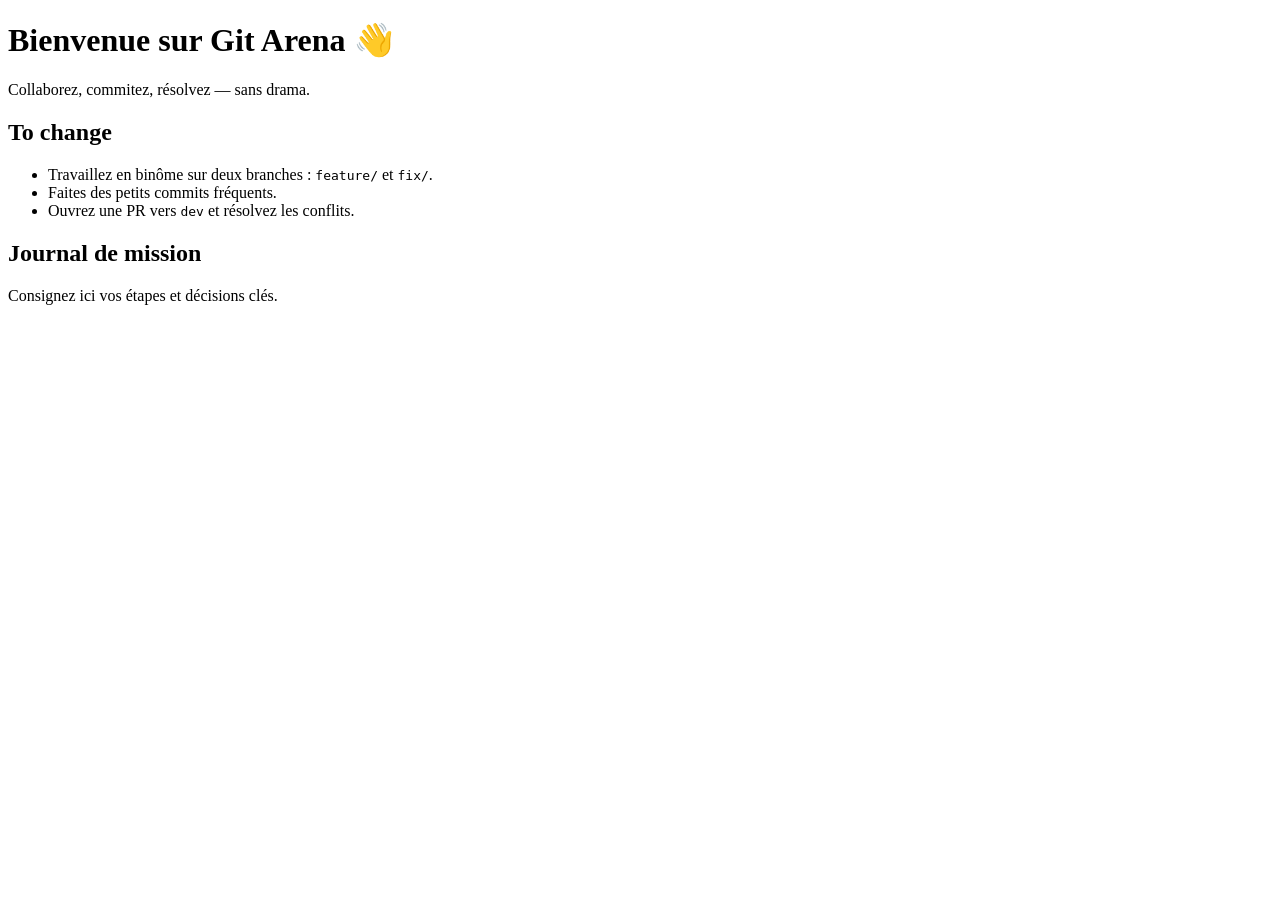
==== index.html @ 763cc0e9 "changes in html" ====
<!doctype html>
<html lang="fr">
  <head>
    <meta charset="utf-8">
    <title>Git Arena — Page d’accueil</title>
    <meta name="viewport" content="width=device-width, initial-scale=1">
    <link rel="stylesheet" href="./style.css">
  </head>
  <body>
    <header>
      <!-- ⚠️ Conflit facile : beaucoup vont modifier cette ligne -->
      <h1>Bienvenue sur Git Arena 👋</h1>
      <p class="tagline">Collaborez, commitez, résolvez — sans drama.</p>
    </header>
    <main>
      <section>
        <h2>To change</h2>
        <ul>
          <li>Travaillez en binôme sur deux branches : <code>feature/</code> et <code>fix/</code>.</li>
          <li>Faites des petits commits fréquents.</li>
          <li>Ouvrez une PR vers <code>dev</code> et résolvez les conflits.</li>
        </ul>
      </section>
      <section>
        <h2>Journal de mission</h2>
        <p>Consignez ici vos étapes et décisions clés.</p>
        <pre id="log"></pre>
      </section>
    </main>
    <script src="./app.js"></script>
  </body>
</html>
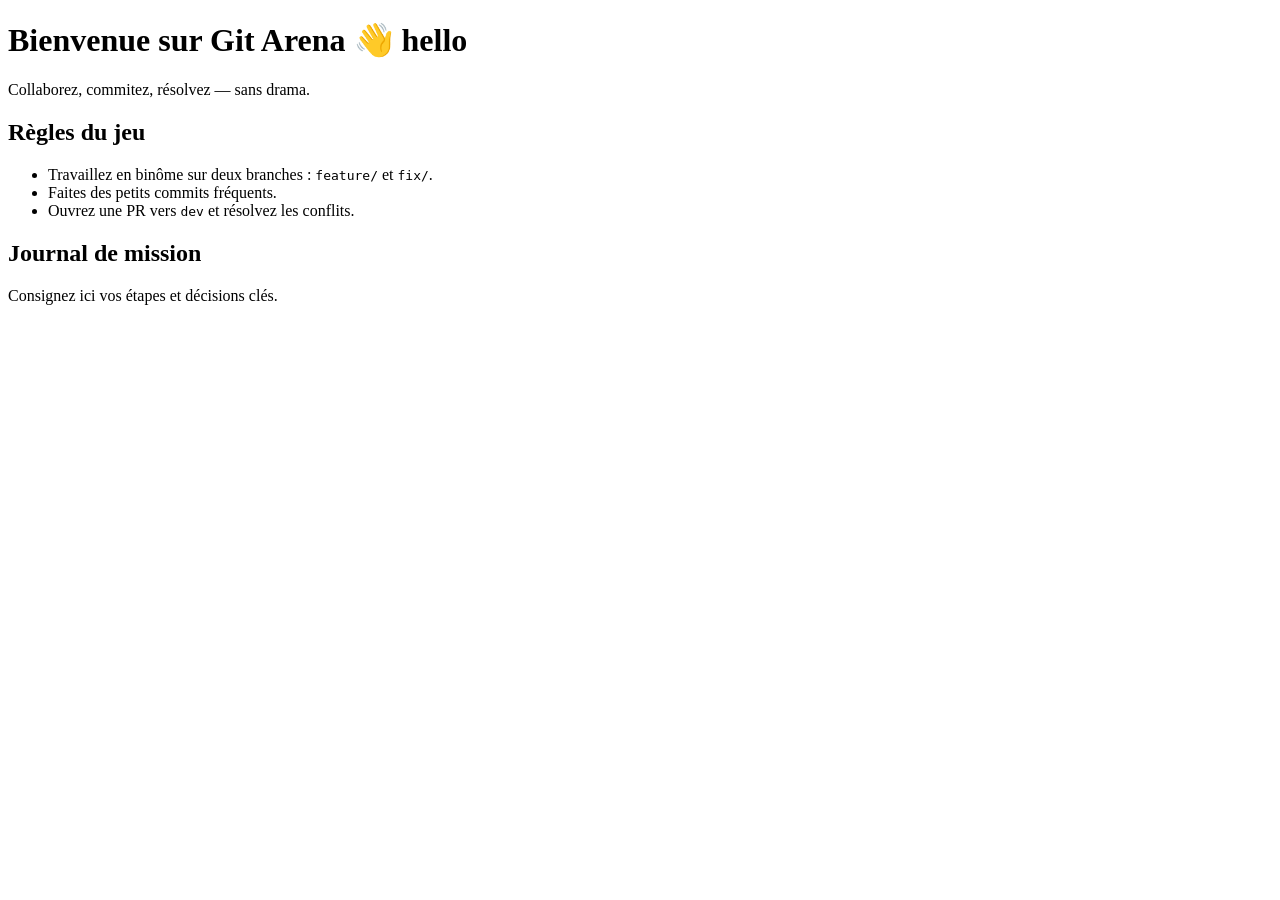
==== commit 3d831115: "prachi" ====
--- a/index.html
+++ b/index.html
@@ -9,12 +9,12 @@
   <body>
     <header>
       <!-- ⚠️ Conflit facile : beaucoup vont modifier cette ligne -->
-      <h1>Bienvenue sur Git Arena 👋</h1>
+      <h1>Bienvenue sur Git Arena 👋 hello</h1>
       <p class="tagline">Collaborez, commitez, résolvez — sans drama.</p>
     </header>
     <main>
       <section>
-        <h2>To change</h2>
+        <h2>Règles du jeu</h2>
         <ul>
           <li>Travaillez en binôme sur deux branches : <code>feature/</code> et <code>fix/</code>.</li>
           <li>Faites des petits commits fréquents.</li>
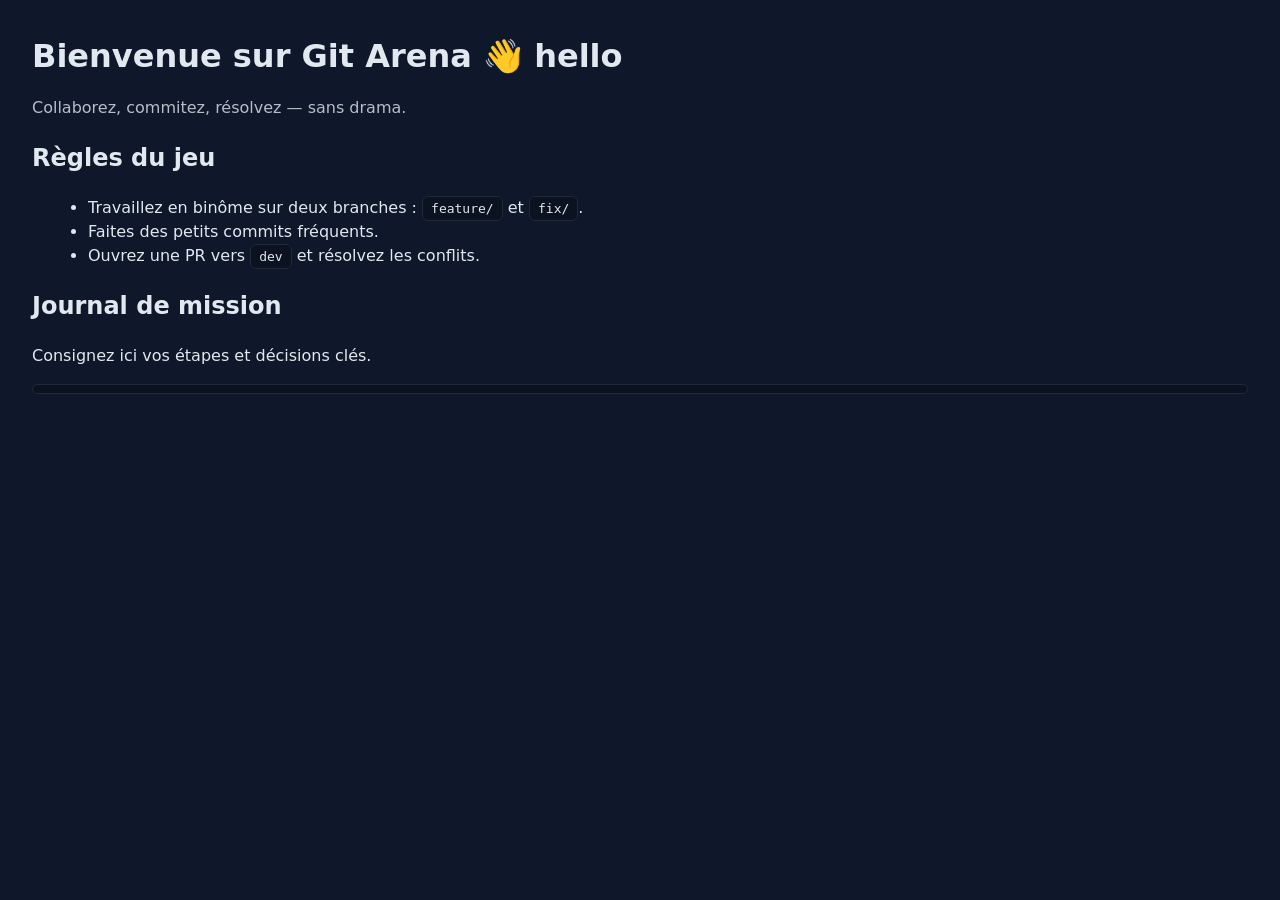
==== commit 819b346b: "second commit" ====
--- a/index.html
+++ b/index.html
@@ -10,7 +10,7 @@
     <header>
       <!-- ⚠️ Conflit facile : beaucoup vont modifier cette ligne -->
       <h1>Bienvenue sur Git Arena 👋 hello</h1>
-      <p class="tagline">Collaborez, commitez, résolvez — sans drama.</p>
+      <p class="tagline parat-text">Collaborez, commitez, résolvez — sans drama.</p>
     </header>
     <main>
       <section>
--- a/style.css
+++ b/style.css
@@ -0,0 +1,10 @@
+*{box-sizing:border-box}body{font-family:system-ui,Segoe UI,Roboto,Arial,sans-serif;line-height:1.5;margin:0;padding:2rem;background:#0f172a;color:#e2e8f0}
+header{margin-bottom:1.25rem}
+h1{margin:0 0 .25rem 0}
+.tagline{opacity:.8}
+code,pre{background:#0b1220;border:1px solid #1f2937;padding:.25rem .5rem;border-radius:.375rem}
+ul{margin:.5rem 0 0 1rem}
+
+.para-text{
+    font-size: 24px;
+}
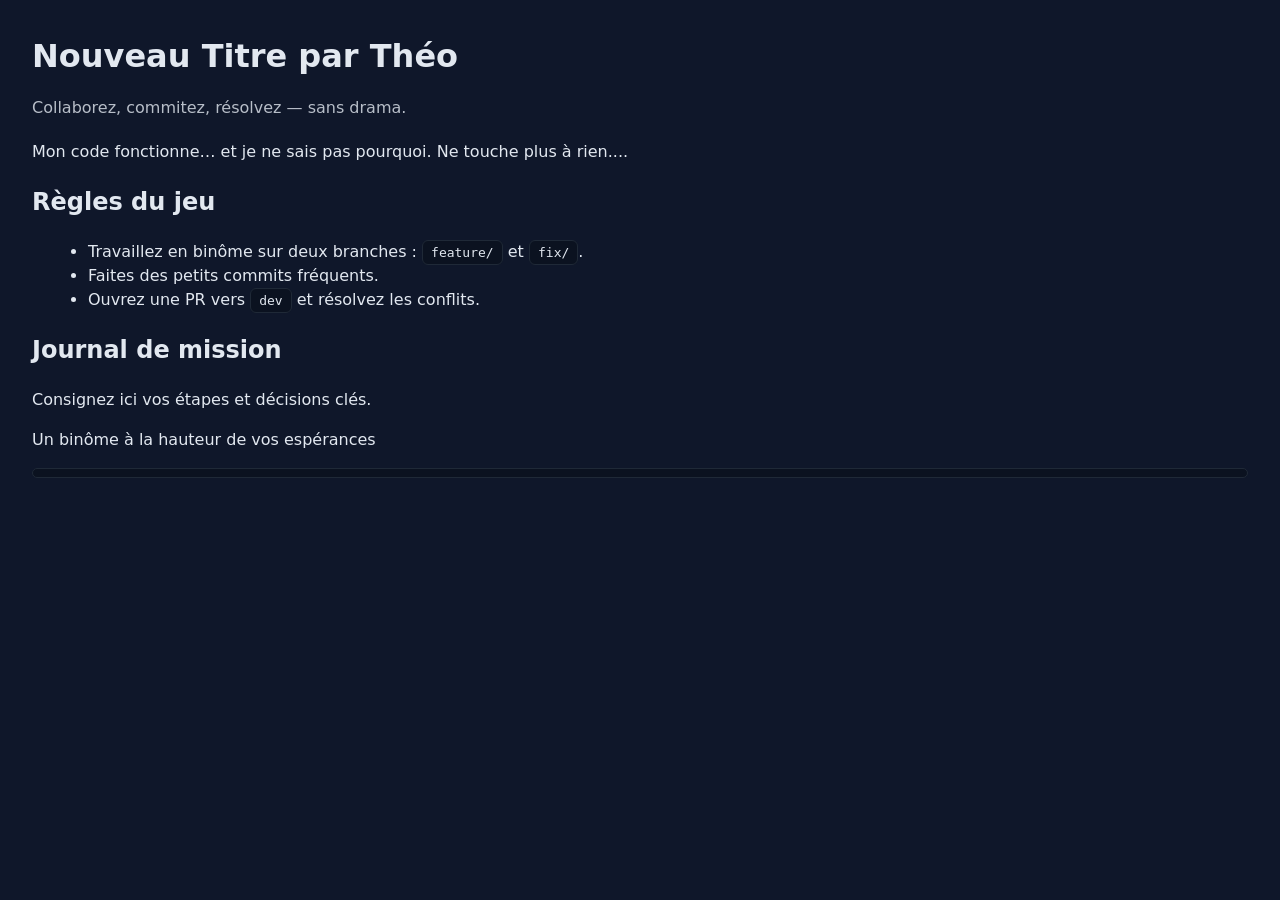
==== commit b0f12817: "Merge pull request #1 from T2O-404/main fix: Adjust homepage content and update CHANGELOG" ====
--- a/index.html
+++ b/index.html
@@ -2,17 +2,18 @@
 <html lang="fr">
   <head>
     <meta charset="utf-8">
-    <title>Git Arena — Page d’accueil</title>
+    <title>Git Arena — Théo & Hugo dans l'arène</title>
     <meta name="viewport" content="width=device-width, initial-scale=1">
     <link rel="stylesheet" href="./style.css">
   </head>
   <body>
     <header>
       <!-- ⚠️ Conflit facile : beaucoup vont modifier cette ligne -->
-      <h1>Bienvenue sur Git Arena 👋 hello</h1>
-      <p class="tagline parat-text">Collaborez, commitez, résolvez — sans drama.</p>
+      <h1>Nouveau Titre par Théo</h1>
+      <p class="tagline">Collaborez, commitez, résolvez — sans drama.</p>
     </header>
     <main>
+        <p>Mon code fonctionne… et je ne sais pas pourquoi. Ne touche plus à rien....</p>
       <section>
         <h2>Règles du jeu</h2>
         <ul>
@@ -24,6 +25,7 @@
       <section>
         <h2>Journal de mission</h2>
         <p>Consignez ici vos étapes et décisions clés.</p>
+        <p>Un binôme à la hauteur de vos espérances</p>
         <pre id="log"></pre>
       </section>
     </main>
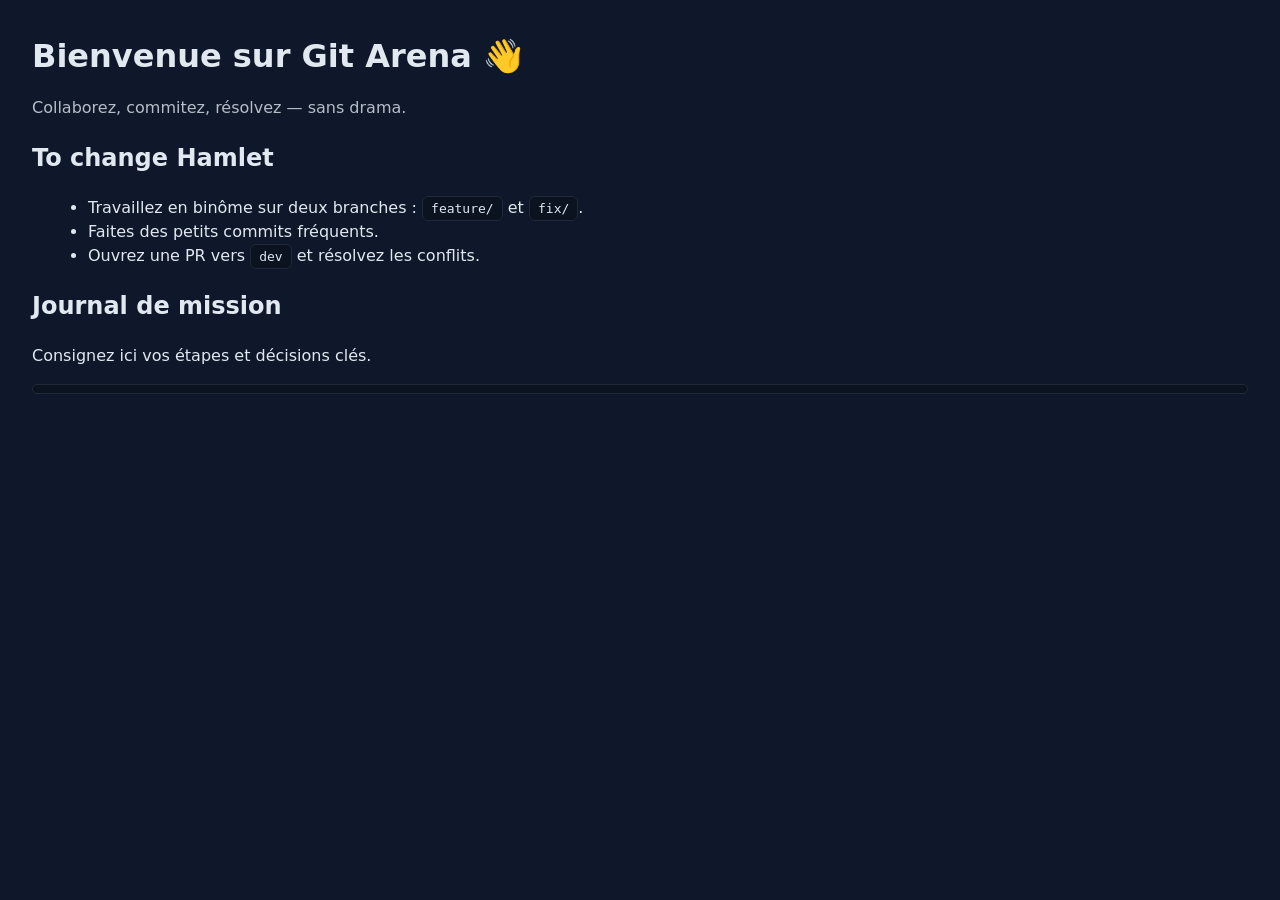
==== commit 57b4796e: "first commit" ====
--- a/index.html
+++ b/index.html
@@ -2,20 +2,19 @@
 <html lang="fr">
   <head>
     <meta charset="utf-8">
-    <title>Git Arena — Théo & Hugo dans l'arène</title>
+    <title>Git Arena — Page d’accueil</title>
     <meta name="viewport" content="width=device-width, initial-scale=1">
     <link rel="stylesheet" href="./style.css">
   </head>
   <body>
     <header>
       <!-- ⚠️ Conflit facile : beaucoup vont modifier cette ligne -->
-      <h1>Nouveau Titre par Théo</h1>
+      <h1>Bienvenue sur Git Arena 👋</h1>
       <p class="tagline">Collaborez, commitez, résolvez — sans drama.</p>
     </header>
     <main>
-        <p>Mon code fonctionne… et je ne sais pas pourquoi. Ne touche plus à rien....</p>
       <section>
-        <h2>Règles du jeu</h2>
+        <h2>To change Hamlet</h2>
         <ul>
           <li>Travaillez en binôme sur deux branches : <code>feature/</code> et <code>fix/</code>.</li>
           <li>Faites des petits commits fréquents.</li>
@@ -25,7 +24,6 @@
       <section>
         <h2>Journal de mission</h2>
         <p>Consignez ici vos étapes et décisions clés.</p>
-        <p>Un binôme à la hauteur de vos espérances</p>
         <pre id="log"></pre>
       </section>
     </main>
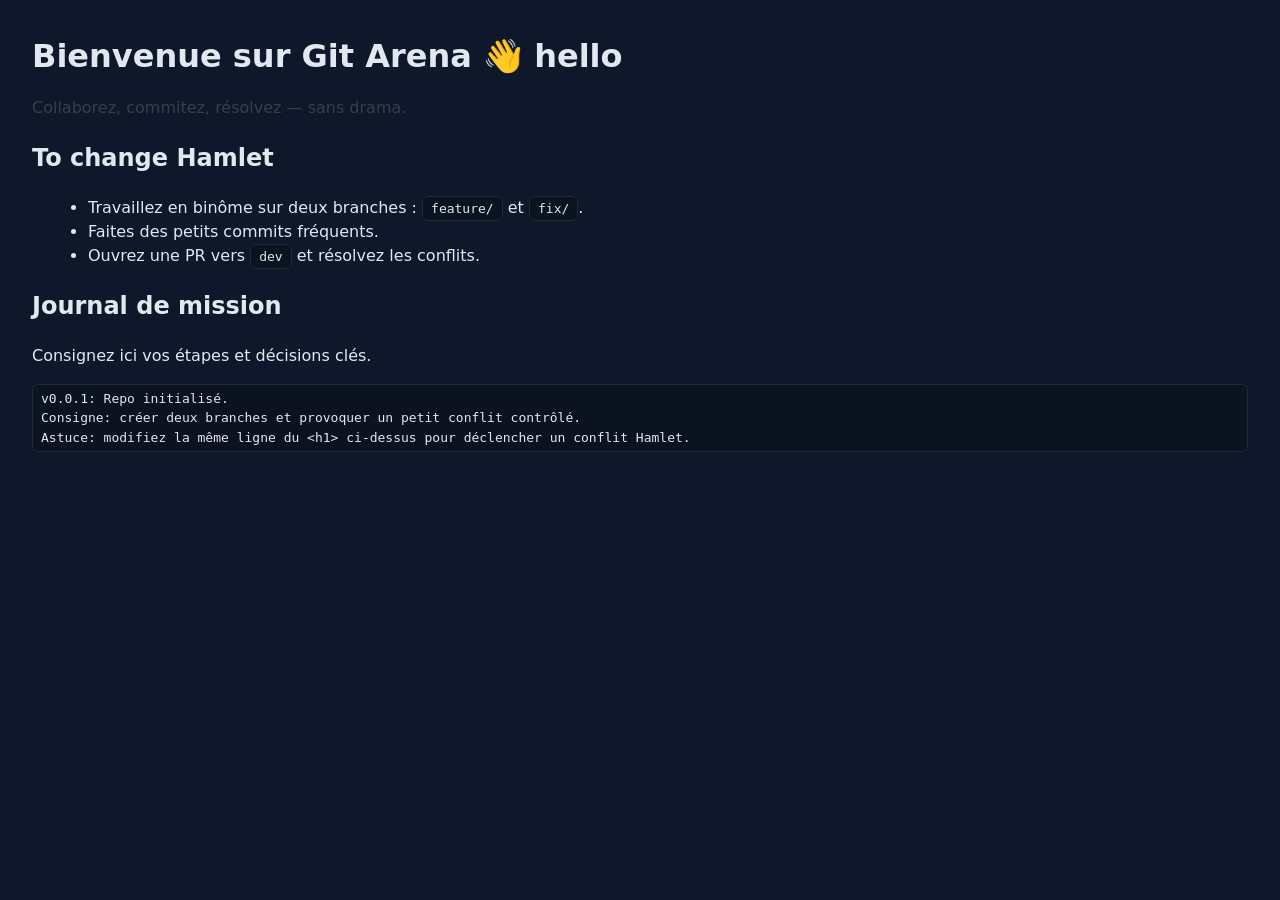
==== commit a9e592bb: "merge" ====
--- a/index.html
+++ b/index.html
@@ -9,8 +9,8 @@
   <body>
     <header>
       <!-- ⚠️ Conflit facile : beaucoup vont modifier cette ligne -->
-      <h1>Bienvenue sur Git Arena 👋</h1>
-      <p class="tagline">Collaborez, commitez, résolvez — sans drama.</p>
+      <h1>Bienvenue sur Git Arena 👋 hello</h1>
+      <p class="tagline parat-text">Collaborez, commitez, résolvez — sans drama.</p>
     </header>
     <main>
       <section>
--- a/style.css
+++ b/style.css
@@ -1,7 +1,7 @@
 *{box-sizing:border-box}body{font-family:system-ui,Segoe UI,Roboto,Arial,sans-serif;line-height:1.5;margin:0;padding:2rem;background:#0f172a;color:#e2e8f0}
 header{margin-bottom:1.25rem}
 h1{margin:0 0 .25rem 0}
-.tagline{opacity:.8}
+.tagline{opacity:.18}
 code,pre{background:#0b1220;border:1px solid #1f2937;padding:.25rem .5rem;border-radius:.375rem}
 ul{margin:.5rem 0 0 1rem}
 
